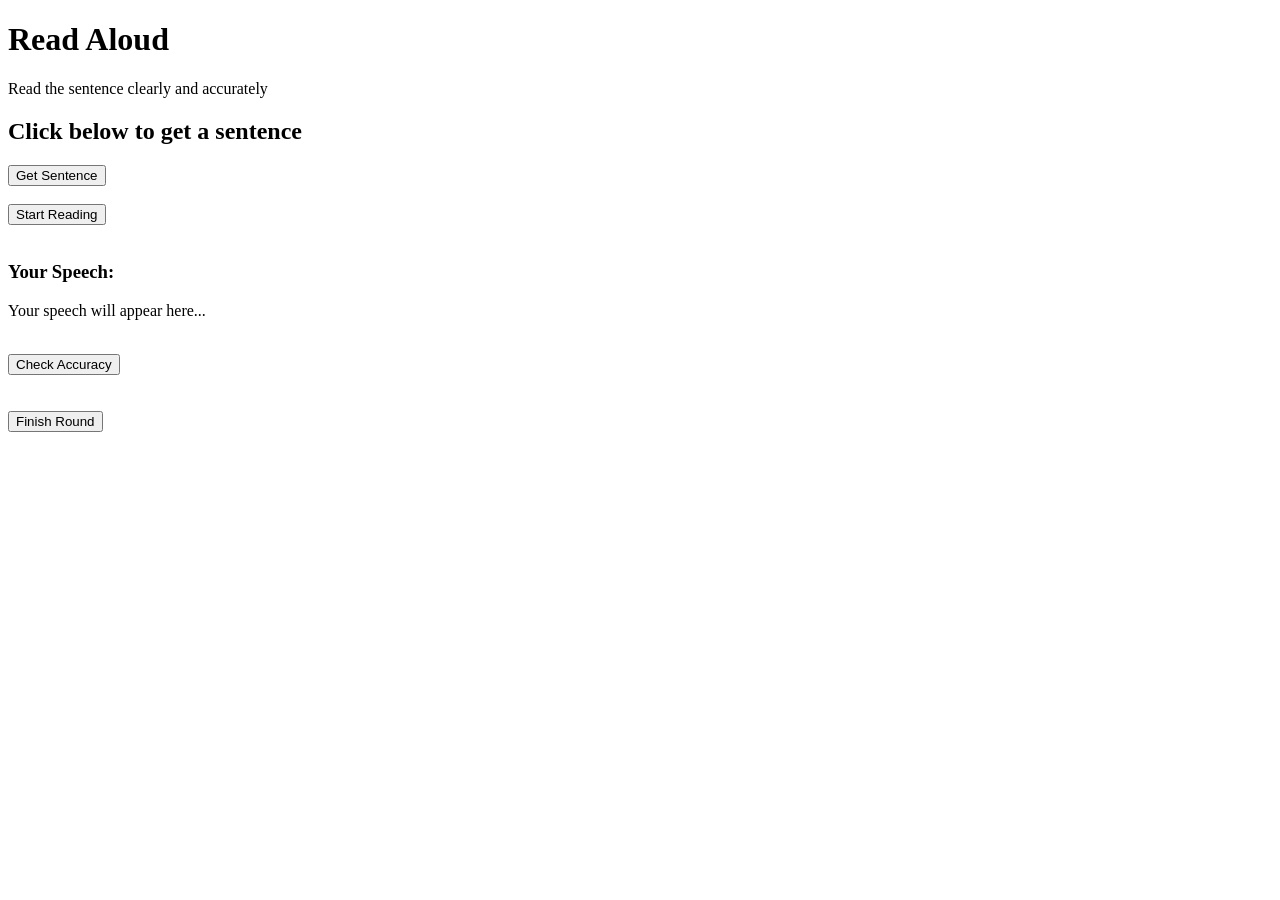
==== readaloud.html @ 2320ff2f "Add files via upload" ====
<!DOCTYPE html>
<html>

<head>
    <title>Read Aloud Practice</title>
    <link rel="stylesheet" href="css/style.css">
</head>

<body>

    <header>
        <h1>Read Aloud</h1>
        <p>Read the sentence clearly and accurately</p>
    </header>

    <div class="card">

        <h2 id="sentence">Click below to get a sentence</h2>

        <button onclick="generateSentence()">Get Sentence</button>

        <br><br>

        <button onclick="startReading()">Start Reading</button>

        <br><br>

        <h3>Your Speech:</h3>
        <p id="output">Your speech will appear here...</p>

        <br>

        <button onclick="checkReadAloud()">Check Accuracy</button>

        <br><br>

        <div id="result"></div>

        <br>

        <a href="report.html">
            <button>Finish Round</button>
        </a>

    </div>

    <script>

        let readAloudSentences = [
            "The quarterly results exceeded the expectations of most financial analysts",
            "Effective communication is the foundation of every successful organization",
            "The project deadline was extended due to unforeseen technical difficulties",
            "Collaboration between departments leads to more innovative business solutions",
            "Artificial intelligence is transforming the way companies manage their operations",
            "Customer satisfaction depends heavily on the quality of after-sales service",
            "The training program was designed to enhance employee productivity and morale",
            "Global supply chain disruptions have affected manufacturing timelines worldwide",
            "Digital transformation requires both technical expertise and change management skills",
            "The performance appraisal system was revised to make evaluations more transparent",
            "Strong leadership involves motivating teams even during periods of uncertainty",
            "Data privacy regulations have become increasingly important for technology companies",
            "Punctuality and professionalism are qualities highly valued in corporate environments",
            "Adaptability is one of the most sought after skills in today's job market",
            "Analytical thinking and problem solving are essential for career growth in any field",
            "Employees who take initiative are more likely to be considered for leadership roles",
            "Critical thinking helps professionals make better decisions under pressure",
            "Maintaining a positive attitude during challenges reflects strong professional maturity",
            "The organization implemented a new policy to promote diversity and inclusion",
            "Miscommunication between teams can result in costly delays and project failures"
        ];

        let currentSentence = "";
        let userSpokenText = "";
        let startTime = null;

        function generateSentence() {
            let randomIndex = Math.floor(Math.random() * readAloudSentences.length);
            currentSentence = readAloudSentences[randomIndex];
            document.getElementById("sentence").innerText = currentSentence;
            document.getElementById("output").innerText = "Your speech will appear here...";
            document.getElementById("result").innerHTML = "";
            userSpokenText = "";
        }

        function startReading() {
            if (!currentSentence) {
                alert("Please get a sentence first!");
                return;
            }

            let recognition = new webkitSpeechRecognition();
            recognition.lang = "en-US";
            recognition.continuous = false;
            recognition.interimResults = false;

            startTime = Date.now();

            recognition.onresult = function(event) {
                userSpokenText = event.results[0][0].transcript;
                document.getElementById("output").innerText = userSpokenText;
            };

            recognition.start();
        }

        function checkReadAloud() {

            if (!userSpokenText) {
                alert("Please read the sentence first!");
                return;
            }

            let original = currentSentence.toLowerCase().trim();
            let spoken = userSpokenText.toLowerCase().trim();

            // Word matching
            let originalWords = original.split(" ");
            let spokenWords = spoken.split(" ");

            let matchedWords = 0;
            for (let i = 0; i < originalWords.length; i++) {
                if (spokenWords.includes(originalWords[i])) {
                    matchedWords++;
                }
            }

            let accuracyPercent = Math.round((matchedWords / originalWords.length) * 100);

            // Speed check (ideal is 120-150 words per minute)
            let timeTaken = (Date.now() - startTime) / 1000; // in seconds
            let wordsSpoken = spokenWords.length;
            let wpm = Math.round((wordsSpoken / timeTaken) * 60);

            let speedFeedback = "";
            if (wpm < 80) {
                speedFeedback = "Too slow. Try to speak at a natural pace.";
            } else if (wpm > 180) {
                speedFeedback = "Too fast. Slow down for better clarity.";
            } else {
                speedFeedback = "Good speaking speed!";
            }

            // Pronunciation score based on accuracy
            let pronunciationScore = Math.round(accuracyPercent / 10);
            if (pronunciationScore > 10) pronunciationScore = 10;
            if (pronunciationScore < 1) pronunciationScore = 1;

            localStorage.setItem("pronunciationScore", pronunciationScore);
            localStorage.setItem("readAloudWPM", wpm);

            // Show result
            let resultDiv = document.getElementById("result");
            resultDiv.innerHTML = `
                <p><strong>Accuracy:</strong> ${accuracyPercent}%</p>
                <p><strong>Words Per Minute:</strong> ${wpm}</p>
                <p><strong>Speed Feedback:</strong> ${speedFeedback}</p>
                <p><strong>Pronunciation Score:</strong> ${pronunciationScore}/10</p>
                <br>
                ${accuracyPercent < 70 ? "<p>⚠️ You missed some words. Try reading more carefully.</p>" : ""}
                ${accuracyPercent >= 70 && accuracyPercent < 90 ? "<p>✅ Good attempt! A few words were off.</p>" : ""}
                ${accuracyPercent >= 90 ? "<p>🎉 Excellent! Very accurate reading.</p>" : ""}
            `;
        }

    </script>

</body>
</html>
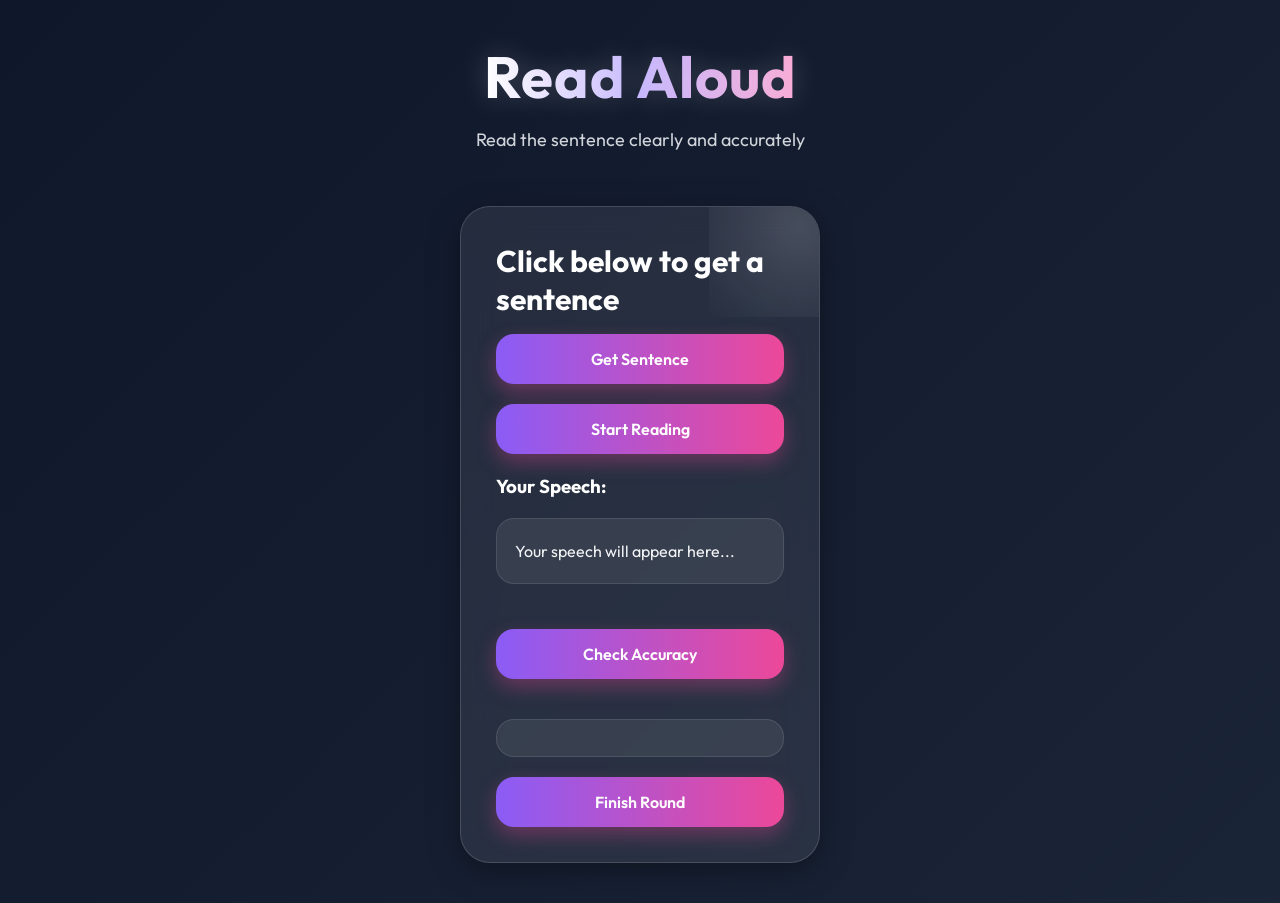
==== commit cda88ea5: "Update readaloud.html" ====
--- a/readaloud.html
+++ b/readaloud.html
@@ -83,26 +83,49 @@
         }
 
         function startReading() {
-            if (!currentSentence) {
-                alert("Please get a sentence first!");
-                return;
+    if (!currentSentence) {
+        alert("Please get a sentence first!");
+        return;
+    }
+
+    document.getElementById("output").innerText = "🎤 Listening... speak now";
+
+    let recognition = new webkitSpeechRecognition();
+    recognition.lang = "en-US";
+    recognition.continuous = true;
+    recognition.interimResults = true;
+
+    startTime = Date.now();
+
+    recognition.onresult = function(event) {
+        let finalText = "";
+        let interimText = "";
+
+        for (let i = 0; i < event.results.length; i++) {
+            if (event.results[i].isFinal) {
+                finalText += event.results[i][0].transcript;
+            } else {
+                interimText += event.results[i][0].transcript;
             }
-
-            let recognition = new webkitSpeechRecognition();
-            recognition.lang = "en-US";
-            recognition.continuous = false;
-            recognition.interimResults = false;
-
-            startTime = Date.now();
-
-            recognition.onresult = function(event) {
-                userSpokenText = event.results[0][0].transcript;
-                document.getElementById("output").innerText = userSpokenText;
-            };
-
-            recognition.start();
         }
 
+        // show interim text while speaking so user knows its working
+        document.getElementById("output").innerText = finalText || interimText;
+        userSpokenText = finalText || interimText;
+    };
+
+    recognition.onerror = function(event) {
+        document.getElementById("output").innerText = "Error: " + event.error + " — try again";
+    };
+
+    recognition.onend = function() {
+        if (!userSpokenText) {
+            document.getElementById("output").innerText = "Nothing heard. Click Start Reading and speak immediately.";
+        }
+    };
+
+    recognition.start();
+}
         function checkReadAloud() {
 
             if (!userSpokenText) {
@@ -165,4 +188,4 @@
     </script>
 
 </body>
-</html>+</html>
--- a/css/style.css
+++ b/css/style.css
@@ -0,0 +1,408 @@
+
+@import url('https://fonts.googleapis.com/css2?family=Outfit:wght@300;400;500;600;700&display=swap');
+
+*{
+    margin:0;
+    padding:0;
+    box-sizing:border-box;
+    font-family:'Outfit',sans-serif;
+}
+
+body{
+    min-height:100vh;
+    background:
+    linear-gradient(
+    135deg,
+    #0f172a,
+    #1e293b,
+    #312e81,
+    #4c1d95);
+
+    background-size:400% 400%;
+
+    animation:bgMove 12s ease infinite;
+
+    display:flex;
+    flex-direction:column;
+    align-items:center;
+
+    color:white;
+
+    overflow-x:hidden;
+
+    padding:40px 20px;
+}
+
+@keyframes bgMove{
+
+    0%{
+        background-position:0% 50%;
+    }
+
+    50%{
+        background-position:100% 50%;
+    }
+
+    100%{
+        background-position:0% 50%;
+    }
+}
+
+header{
+
+    width:100%;
+
+    display:flex;
+
+    flex-direction:column;
+
+    align-items:center;
+
+    justify-content:center;
+
+    text-align:center;
+
+    margin-bottom:50px;
+}
+
+header h1{
+
+    font-size:58px;
+
+    font-weight:700;
+
+    letter-spacing:1px;
+
+    background:linear-gradient(
+    to right,
+    #ffffff,
+    #c4b5fd,
+    #f9a8d4);
+
+    -webkit-background-clip:text;
+
+    -webkit-text-fill-color:transparent;
+
+    margin-bottom:12px;
+
+    text-shadow:0 0 30px rgba(255,255,255,0.2);
+}
+
+header p{
+
+    font-size:18px;
+
+    color:#d1d5db;
+
+    max-width:600px;
+
+    line-height:1.7;
+}
+
+.container{
+
+    width:100%;
+
+    display:flex;
+
+    justify-content:center;
+
+    align-items:center;
+
+    flex-wrap:wrap;
+
+    gap:35px;
+}
+
+.card{
+
+    width:360px;
+
+    padding:35px;
+
+    border-radius:30px;
+
+    background:rgba(255,255,255,0.08);
+
+    backdrop-filter:blur(18px);
+
+    border:1px solid rgba(255,255,255,0.15);
+
+    box-shadow:
+    0 8px 32px rgba(0,0,0,0.35);
+
+    position:relative;
+
+    overflow:hidden;
+
+    transition:0.5s ease;
+}
+
+.card::before{
+
+    content:'';
+
+    position:absolute;
+
+    width:180px;
+
+    height:180px;
+
+    background:
+    radial-gradient(
+    rgba(255,255,255,0.15),
+    transparent);
+
+    top:-70px;
+
+    right:-70px;
+}
+
+.card:hover{
+
+    transform:
+    translateY(-12px)
+    scale(1.02);
+
+    border:1px solid rgba(255,255,255,0.3);
+
+    box-shadow:
+    0 20px 40px rgba(0,0,0,0.45);
+}
+
+.card h2{
+
+    font-size:30px;
+
+    margin-bottom:16px;
+
+    color:white;
+}
+
+.card p{
+
+    color:#d1d5db;
+
+    font-size:16px;
+
+    line-height:1.7;
+
+    margin-bottom:25px;
+}
+
+button{
+
+    width:100%;
+
+    padding:15px;
+
+    border:none;
+
+    border-radius:18px;
+
+    background:
+    linear-gradient(
+    to right,
+    #8b5cf6,
+    #ec4899);
+
+    color:white;
+
+    font-size:16px;
+
+    font-weight:600;
+
+    cursor:pointer;
+
+    transition:0.4s ease;
+
+    box-shadow:
+    0 8px 20px rgba(236,72,153,0.35);
+}
+
+button:hover{
+
+    transform:scale(1.05);
+
+    letter-spacing:0.5px;
+
+    box-shadow:
+    0 15px 30px rgba(236,72,153,0.45);
+}
+
+input{
+
+    width:100%;
+
+    padding:16px;
+
+    margin-top:15px;
+
+    margin-bottom:22px;
+
+    border:none;
+
+    border-radius:16px;
+
+    background:rgba(255,255,255,0.12);
+
+    color:white;
+
+    font-size:15px;
+
+    outline:none;
+
+    border:1px solid rgba(255,255,255,0.12);
+}
+
+input::placeholder{
+
+    color:#d1d5db;
+}
+
+#timer{
+
+    margin:25px 0;
+
+    font-size:68px;
+
+    font-weight:700;
+
+    color:#f9a8d4;
+
+    text-shadow:
+    0 0 25px rgba(249,168,212,0.5);
+}
+
+#output,
+#userSpeech,
+#result{
+
+    margin-top:20px;
+
+    background:rgba(255,255,255,0.08);
+
+    padding:18px;
+
+    border-radius:18px;
+
+    line-height:1.8;
+
+    color:#f3f4f6;
+
+    border:1px solid rgba(255,255,255,0.1);
+}
+
+ul{
+
+    margin-top:20px;
+
+    padding-left:20px;
+}
+
+li{
+
+    margin-bottom:15px;
+
+    color:#f3f4f6;
+
+    line-height:1.7;
+}
+
+a{
+
+    text-decoration:none;
+
+    width:100%;
+}
+
+.auth-box{
+
+    width:420px;
+
+    padding:45px;
+
+    border-radius:35px;
+
+    background:rgba(255,255,255,0.08);
+
+    backdrop-filter:blur(18px);
+
+    border:1px solid rgba(255,255,255,0.12);
+
+    box-shadow:
+    0 20px 45px rgba(0,0,0,0.4);
+
+    text-align:center;
+
+    margin-top:60px;
+}
+
+.auth-box h1{
+
+    margin-bottom:30px;
+
+    font-size:42px;
+}
+
+.auth-box p{
+
+    color:#d1d5db;
+
+    margin-bottom:30px;
+}
+
+@media(max-width:768px){
+
+    header h1{
+        font-size:42px;
+    }
+
+    .card,
+    .auth-box{
+        width:100%;
+    }
+
+    body{
+        padding:25px 15px;
+    }
+}
+```
+
+---
+
+NOW IMPORTANT:
+
+For login and signup pages, wrap everything INSIDE:
+
+```html
+<div class="auth-box">
+
+YOUR LOGIN/SIGNUP CONTENT
+
+</div>
+```
+
+Example:
+
+```html
+<body>
+
+<div class="auth-box">
+
+<h1>Welcome Back</h1>
+
+<p>Login to continue your practice journey</p>
+
+<input type="email" placeholder="Enter Email">
+
+<input type="password" placeholder="Enter Password">
+
+<button>Login</button>
+
+</div>
+
+</body>
+```
+
+This will center everything beautifully and give luxury app vibes instead of school-project vibes.
